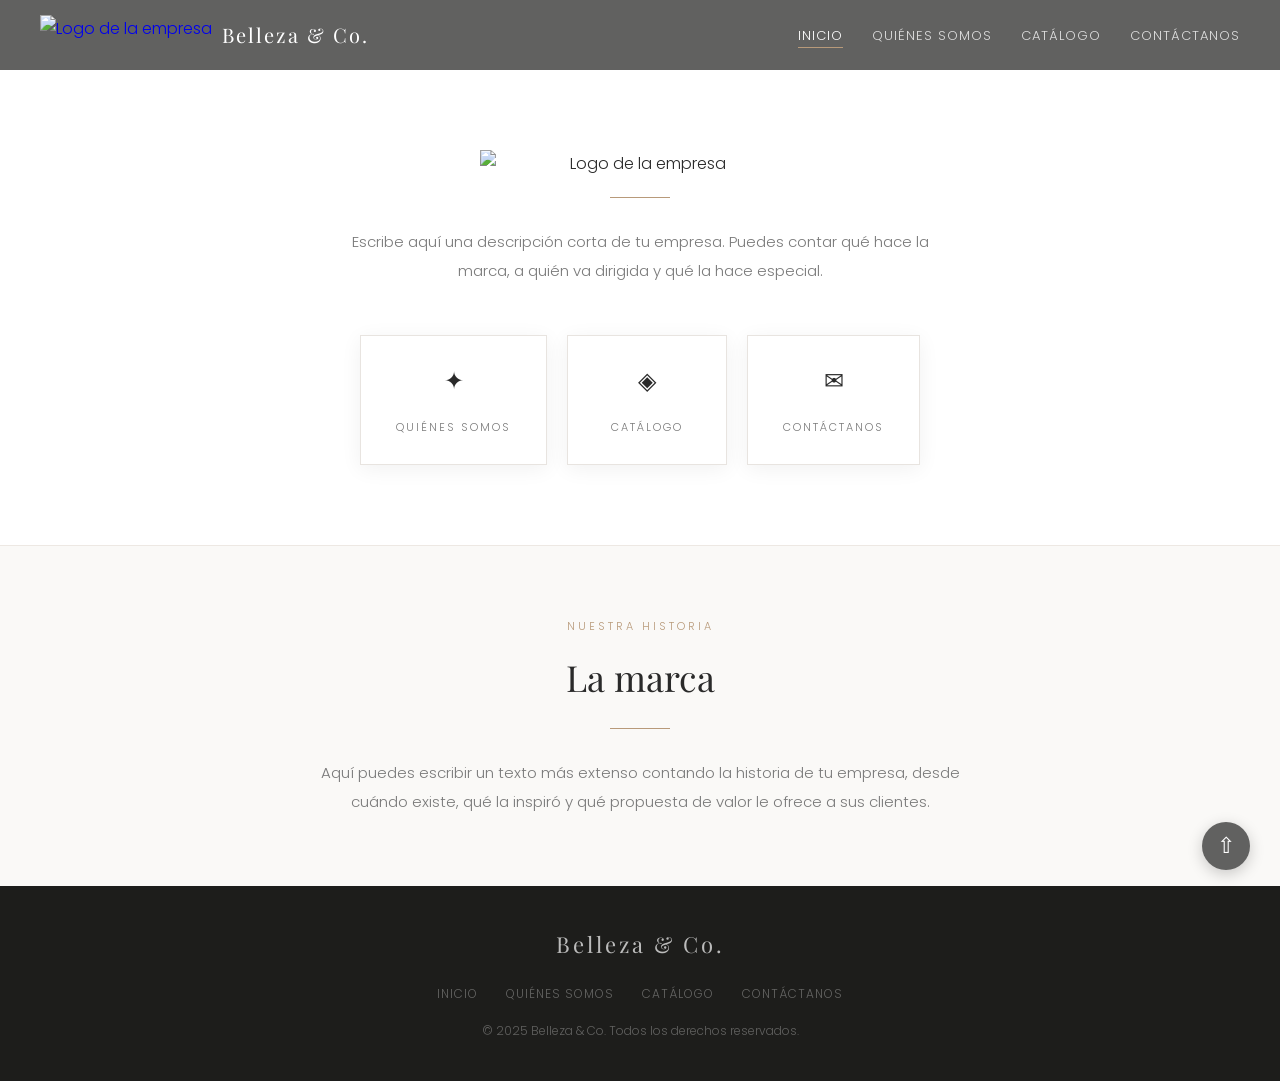
==== index.html @ 979910cd "Add files via upload" ====
<!DOCTYPE html>
<html lang="es">
<head>
  <meta charset="UTF-8" />
  <meta name="viewport" content="width=device-width, initial-scale=1.0" />
  <title>Inicio — Belleza & Co.</title>

  <!-- Cargamos los estilos -->
  <link rel="stylesheet" href="style-shared.css" />
  <link rel="stylesheet" href="style-index.css" />
</head>
<body>


  <!-- ============================
       HEADER (barra de navegación)
       ============================ -->
  <header>

    <!-- Logo: al hacer clic va a Quiénes Somos -->
    <a href="Mirada.png" class="logo-header">

      <!-- AQUÍ VA TU IMAGEN DE LOGO EN EL HEADER -->
      <!-- Cambia src="" por la ruta de tu imagen, ejemplo: src="img/logo.png" -->
      <img src="" alt="Logo de la empresa" />

      <!-- Nombre de la marca -->
      <span>Belleza &amp; Co.</span>
    </a>

    <!-- Menú de navegación -->
    <nav>
      <a href="index.html" class="activo">Inicio</a>
      <a href="quienes-somos.html">Quiénes Somos</a>
      <a href="catalogo.html">Catálogo</a>
      <a href="contacto.html">Contáctanos</a>
    </nav>

  </header>
  <!-- FIN HEADER -->


  <!-- ============================
       CONTENIDO PRINCIPAL
       ============================ -->
  <main>

    <!-- Sección con el logo grande y descripción -->
    <section class="hero">

      <!-- AQUÍ VA TU LOGO GRANDE CENTRADO -->
      <!-- Cambia src="" por la ruta de tu imagen, ejemplo: src="img/logo-grande.png" -->
      <img src="" alt="Logo de la empresa" />

      <!-- Línea decorativa dorada -->
      <div class="linea-dorada"></div>

      <!-- Descripción corta de la empresa (debajo del logo) -->
      <p class="descripcion-empresa">
        <!-- ESCRIBE AQUÍ LA DESCRIPCIÓN BREVE DE TU EMPRESA -->
        Escribe aquí una descripción corta de tu empresa.
        Puedes contar qué hace la marca, a quién va dirigida
        y qué la hace especial.
      </p>

      <!-- Tarjetas de acceso rápido a otras páginas -->
      <div class="tarjetas">

        <a href="quienes-somos.html" class="tarjeta">
          <span class="icono">✦</span>
          <span class="texto">Quiénes Somos</span>
        </a>

        <a href="catalogo.html" class="tarjeta">
          <span class="icono">◈</span>
          <span class="texto">Catálogo</span>
        </a>

        <a href="contacto.html" class="tarjeta">
          <span class="icono">✉</span>
          <span class="texto">Contáctanos</span>
        </a>

      </div>

    </section>

    <!-- Sección de información adicional de la empresa -->
    <section class="seccion-info">
      <p class="etiqueta">Nuestra Historia</p>
      <h2>La marca</h2>
      <div class="linea-dorada"></div>

      <!-- ESCRIBE AQUÍ UN TEXTO MÁS LARGO SOBRE TU EMPRESA -->
      <p>
        Aquí puedes escribir un texto más extenso contando la historia
        de tu empresa, desde cuándo existe, qué la inspiró y qué
        propuesta de valor le ofrece a sus clientes.
      </p>
    </section>

  </main>
  <!-- FIN CONTENIDO PRINCIPAL -->


  <!-- ============================
       FOOTER (pie de página)
       ============================ -->
  <footer>

    <p class="nombre-marca">Belleza &amp; Co.</p>

    <nav>
      <a href="index.html">Inicio</a>
      <a href="quienes-somos.html">Quiénes Somos</a>
      <a href="catalogo.html">Catálogo</a>
      <a href="contacto.html">Contáctanos</a>
    </nav>

    <p class="derechos">&copy; 2025 Belleza &amp; Co. Todos los derechos reservados.</p>

  </footer>
  <!-- FIN FOOTER -->


  <!-- Botón flotante que lleva de vuelta al inicio -->
  <!-- El ↑ es una flecha hacia arriba en código HTML -->
  <a href="index.html" class="btn-inicio" title="Volver al inicio">&#8679;</a>


</body>
</html>
---- style-shared.css ----
/* ==========================================
   ESTILOS COMPARTIDOS - Belleza & Co.
   Este archivo lo usan TODOS los HTML
   ========================================== */

/* Fuentes de Google (se descargan automáticamente) */
@import url('https://fonts.googleapis.com/css2?family=Playfair+Display:wght@400;600&family=Poppins:wght@300;400;500&display=swap');

/* Reset básico: quita márgenes y rellenos por defecto */
* {
  margin: 0;
  padding: 0;
  box-sizing: border-box;
}

/* Variables de color: cámbialas aquí y se aplican en todo */
:root {
  --color-header:  #616160;
  --color-footer:  #1D1D1B;
  --color-fondo:   #FFFFFF;
  --color-dorado:  #b89a7a;
  --color-texto:   #2a2a2a;
  --color-gris:    #7a7a7a;
}

/* Estilos generales de la página */
body {
  background-color: var(--color-fondo);
  color: var(--color-texto);
  font-family: 'Poppins', sans-serif;
  font-weight: 300;
  line-height: 1.7;

  /* Esto hace que el footer siempre quede abajo */
  min-height: 100vh;
  display: flex;
  flex-direction: column;
}

/* El main ocupa todo el espacio disponible */
main {
  flex: 1;
}


/* ==========================================
   HEADER (barra de arriba)
   ========================================== */
header {
  background-color: var(--color-header);
  padding: 0 40px;
  height: 70px;

  /* Coloca el logo y el nav en la misma fila */
  display: flex;
  align-items: center;
  justify-content: space-between;

  /* Se queda pegado arriba al hacer scroll */
  position: sticky;
  top: 0;
  z-index: 100;
}

/* Logo dentro del header */
.logo-header {
  text-decoration: none;
  display: flex;
  align-items: center;
  gap: 10px;
}

/* Imagen del logo en el header */
.logo-header img {
  height: 40px;
  width: auto;
}

/* Nombre de la marca en el header */
.logo-header span {
  font-family: 'Playfair Display', serif;
  font-size: 20px;
  color: white;
  letter-spacing: 2px;
}

/* Navegacion: los enlaces del menú */
nav a {
  color: white;
  text-decoration: none;
  font-size: 13px;
  letter-spacing: 1px;
  text-transform: uppercase;
  margin-left: 25px;
  opacity: 0.8;
  transition: opacity 0.3s;
}

nav a:hover {
  opacity: 1;
}

/* Enlace activo: la página donde estás ahora */
nav a.activo {
  opacity: 1;
  border-bottom: 1px solid var(--color-dorado);
  padding-bottom: 2px;
}


/* ==========================================
   FOOTER (pie de página)
   ========================================== */
footer {
  background-color: var(--color-footer);
  padding: 40px;
  text-align: center;
}

footer .nombre-marca {
  font-family: 'Playfair Display', serif;
  font-size: 22px;
  color: rgba(255,255,255,0.7);
  letter-spacing: 3px;
  margin-bottom: 15px;
}

footer nav {
  margin-bottom: 15px;
}

footer nav a {
  color: rgba(255,255,255,0.4);
  text-decoration: none;
  font-size: 12px;
  letter-spacing: 1px;
  text-transform: uppercase;
  margin: 0 12px;
  transition: color 0.3s;
}

footer nav a:hover {
  color: var(--color-dorado);
}

footer .derechos {
  color: rgba(255,255,255,0.3);
  font-size: 12px;
  margin-top: 10px;
}


/* ==========================================
   BOTON FLOTANTE (volver al inicio)
   Aparece fijo en la esquina inferior derecha
   ========================================== */
.btn-inicio {
  position: fixed;
  bottom: 30px;
  right: 30px;

  background-color: var(--color-header);
  color: white;
  text-decoration: none;
  font-size: 22px;

  width: 48px;
  height: 48px;
  border-radius: 50%;

  display: flex;
  align-items: center;
  justify-content: center;

  box-shadow: 0 4px 15px rgba(0,0,0,0.2);
  transition: background-color 0.3s, transform 0.3s;
  z-index: 200;
}

.btn-inicio:hover {
  background-color: var(--color-dorado);
  transform: translateY(-3px);
}


/* ==========================================
   BANNER DE PAGINA
   Titulo grande que aparece en cada seccion
   ========================================== */
.banner-pagina {
  background-color: var(--color-header);
  padding: 60px 40px;
  text-align: center;
}

.banner-pagina h1 {
  font-family: 'Playfair Display', serif;
  font-size: 42px;
  font-weight: 400;
  color: white;
  letter-spacing: 3px;
}

.banner-pagina p {
  color: rgba(255,255,255,0.6);
  font-size: 12px;
  letter-spacing: 3px;
  text-transform: uppercase;
  margin-top: 8px;
}
---- style-index.css ----
/* ==========================================
   ESTILOS DEL INDEX (inicio / home)
   ========================================== */

@import url('style-shared.css');


/* ==========================================
   SECCION HERO: donde va el logo grande
   ========================================== */
.hero {
  background-color: #FFFFFF;
  padding: 80px 40px;

  /* Centra todo en columna */
  display: flex;
  flex-direction: column;
  align-items: center;
  text-align: center;
}

/* La imagen del logo grande */
.hero img {
  width: 320px;   /* Cambia este número para hacerlo más grande o más pequeño */
  height: auto;
  margin-bottom: 20px;
}

/* Linea dorada decorativa debajo del logo */
.linea-dorada {
  width: 60px;
  height: 1px;
  background-color: #b89a7a;
  margin: 0 auto 30px auto;
}

/* Texto de descripción debajo del logo */
.descripcion-empresa {
  max-width: 600px;
  font-size: 15px;
  color: #7a7a7a;
  line-height: 1.9;
}


/* ==========================================
   SECCION INFERIOR: más info de la empresa
   ========================================== */
.seccion-info {
  background-color: #faf9f7;
  padding: 70px 40px;
  text-align: center;
  border-top: 1px solid #ede8e3;
}

/* Pequeño texto encima del titulo */
.seccion-info .etiqueta {
  font-size: 11px;
  letter-spacing: 3px;
  text-transform: uppercase;
  color: #b89a7a;
  margin-bottom: 10px;
}

/* Titulo de la sección */
.seccion-info h2 {
  font-family: 'Playfair Display', serif;
  font-size: 36px;
  font-weight: 400;
  color: #2a2a2a;
  margin-bottom: 20px;
}

/* Párrafo de texto */
.seccion-info p {
  max-width: 650px;
  margin: 0 auto;
  font-size: 15px;
  color: #7a7a7a;
  line-height: 1.9;
}


/* ==========================================
   TARJETAS DE ACCESO RAPIDO
   Los 3 botones que llevan a cada sección
   ========================================== */
.tarjetas {
  display: flex;
  gap: 20px;
  justify-content: center;
  flex-wrap: wrap;   /* En pantallas pequeñas se apilan */
  margin-top: 50px;
}

/* Cada tarjeta individual */
.tarjeta {
  background-color: white;
  border: 1px solid #e8e4e0;
  padding: 25px 35px;
  text-align: center;
  text-decoration: none;
  color: #2a2a2a;
  min-width: 160px;

  /* Sombra suave */
  box-shadow: 0 4px 20px rgba(0,0,0,0.06);

  /* Animacion al pasar el mouse */
  transition: transform 0.3s, box-shadow 0.3s, border-color 0.3s;
}

.tarjeta:hover {
  transform: translateY(-5px);
  box-shadow: 0 10px 30px rgba(0,0,0,0.10);
  border-color: #b89a7a;
}

/* Simbolo decorativo dentro de la tarjeta */
.tarjeta .icono {
  font-size: 24px;
  display: block;
  margin-bottom: 10px;
}

/* Texto de la tarjeta */
.tarjeta .texto {
  font-size: 11px;
  letter-spacing: 2px;
  text-transform: uppercase;
  color: #7a7a7a;
}
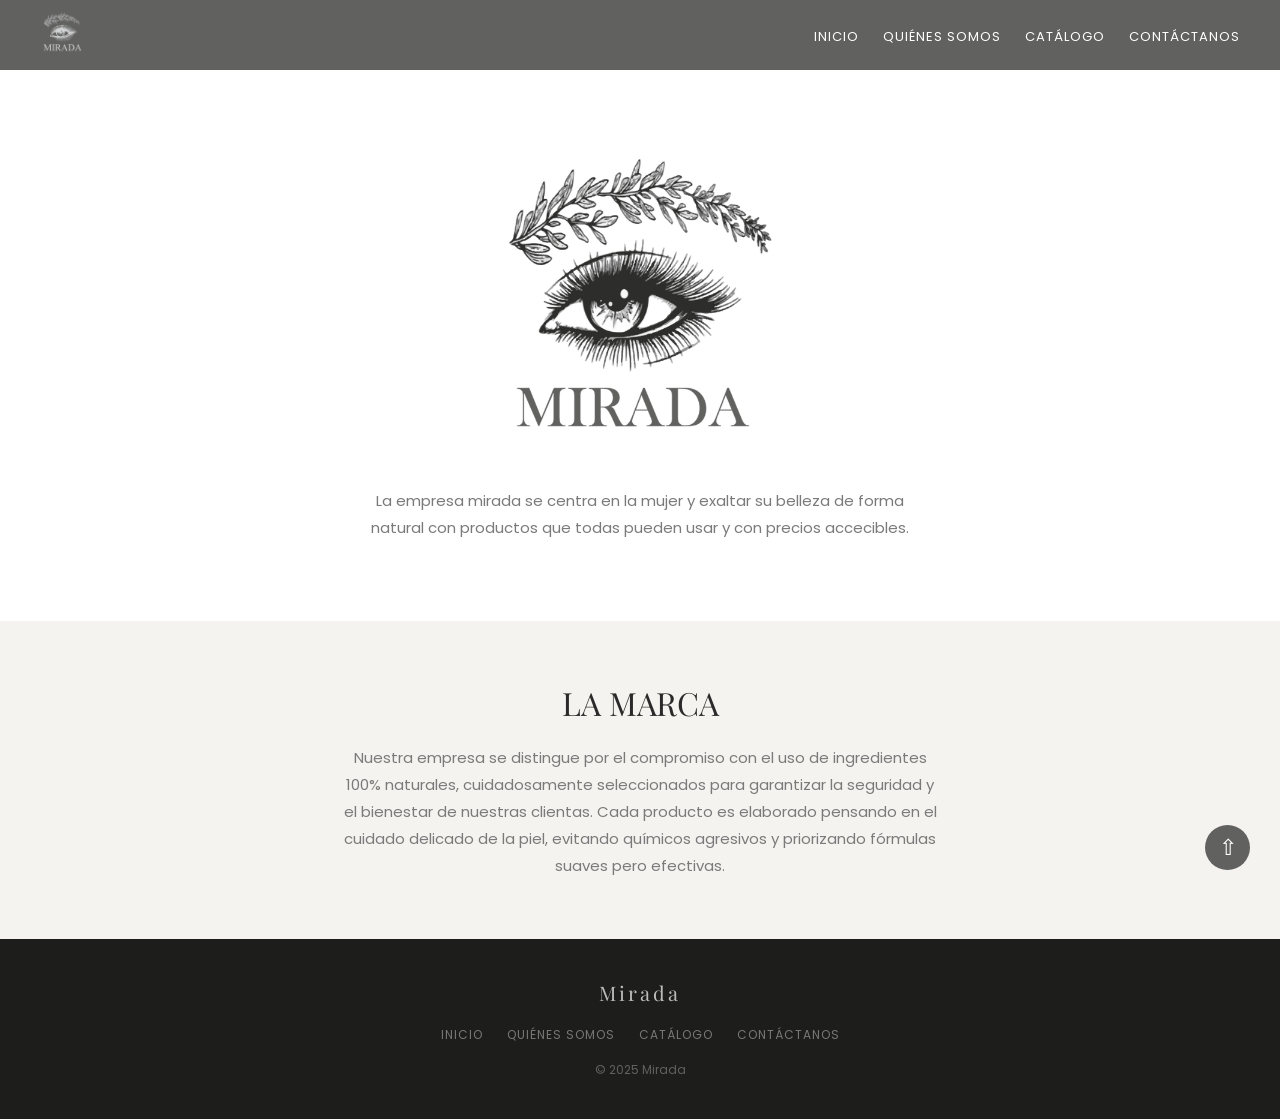
==== commit d84f7e39: "Add files via upload" ====
--- a/index.html
+++ b/index.html
@@ -1,132 +1,62 @@
-<!DOCTYPE html>
-<html lang="es">
-<head>
-  <meta charset="UTF-8" />
-  <meta name="viewport" content="width=device-width, initial-scale=1.0" />
-  <title>Inicio — Belleza & Co.</title>
-
-  <!-- Cargamos los estilos -->
-  <link rel="stylesheet" href="style-shared.css" />
-  <link rel="stylesheet" href="style-index.css" />
-</head>
-<body>
-
-
-  <!-- ============================
-       HEADER (barra de navegación)
-       ============================ -->
-  <header>
-
-    <!-- Logo: al hacer clic va a Quiénes Somos -->
-    <a href="Mirada.png" class="logo-header">
-
-      <!-- AQUÍ VA TU IMAGEN DE LOGO EN EL HEADER -->
-      <!-- Cambia src="" por la ruta de tu imagen, ejemplo: src="img/logo.png" -->
-      <img src="" alt="Logo de la empresa" />
-
-      <!-- Nombre de la marca -->
-      <span>Belleza &amp; Co.</span>
-    </a>
-
-    <!-- Menú de navegación -->
-    <nav>
-      <a href="index.html" class="activo">Inicio</a>
-      <a href="quienes-somos.html">Quiénes Somos</a>
-      <a href="catalogo.html">Catálogo</a>
-      <a href="contacto.html">Contáctanos</a>
-    </nav>
-
-  </header>
-  <!-- FIN HEADER -->
-
-
-  <!-- ============================
-       CONTENIDO PRINCIPAL
-       ============================ -->
-  <main>
-
-    <!-- Sección con el logo grande y descripción -->
-    <section class="hero">
-
-      <!-- AQUÍ VA TU LOGO GRANDE CENTRADO -->
-      <!-- Cambia src="" por la ruta de tu imagen, ejemplo: src="img/logo-grande.png" -->
-      <img src="" alt="Logo de la empresa" />
-
-      <!-- Línea decorativa dorada -->
-      <div class="linea-dorada"></div>
-
-      <!-- Descripción corta de la empresa (debajo del logo) -->
-      <p class="descripcion-empresa">
-        <!-- ESCRIBE AQUÍ LA DESCRIPCIÓN BREVE DE TU EMPRESA -->
-        Escribe aquí una descripción corta de tu empresa.
-        Puedes contar qué hace la marca, a quién va dirigida
-        y qué la hace especial.
-      </p>
-
-      <!-- Tarjetas de acceso rápido a otras páginas -->
-      <div class="tarjetas">
-
-        <a href="quienes-somos.html" class="tarjeta">
-          <span class="icono">✦</span>
-          <span class="texto">Quiénes Somos</span>
-        </a>
-
-        <a href="catalogo.html" class="tarjeta">
-          <span class="icono">◈</span>
-          <span class="texto">Catálogo</span>
-        </a>
-
-        <a href="contacto.html" class="tarjeta">
-          <span class="icono">✉</span>
-          <span class="texto">Contáctanos</span>
-        </a>
-
-      </div>
-
-    </section>
-
-    <!-- Sección de información adicional de la empresa -->
-    <section class="seccion-info">
-      <p class="etiqueta">Nuestra Historia</p>
-      <h2>La marca</h2>
-      <div class="linea-dorada"></div>
-
-      <!-- ESCRIBE AQUÍ UN TEXTO MÁS LARGO SOBRE TU EMPRESA -->
-      <p>
-        Aquí puedes escribir un texto más extenso contando la historia
-        de tu empresa, desde cuándo existe, qué la inspiró y qué
-        propuesta de valor le ofrece a sus clientes.
-      </p>
-    </section>
-
-  </main>
-  <!-- FIN CONTENIDO PRINCIPAL -->
-
-
-  <!-- ============================
-       FOOTER (pie de página)
-       ============================ -->
-  <footer>
-
-    <p class="nombre-marca">Belleza &amp; Co.</p>
-
-    <nav>
-      <a href="index.html">Inicio</a>
-      <a href="quienes-somos.html">Quiénes Somos</a>
-      <a href="catalogo.html">Catálogo</a>
-      <a href="contacto.html">Contáctanos</a>
-    </nav>
-
-    <p class="derechos">&copy; 2025 Belleza &amp; Co. Todos los derechos reservados.</p>
-
-  </footer>
-  <!-- FIN FOOTER -->
-
-
-  <!-- Botón flotante que lleva de vuelta al inicio -->
-  <!-- El ↑ es una flecha hacia arriba en código HTML -->
-  <a href="index.html" class="btn-inicio" title="Volver al inicio">&#8679;</a>
-
-
-</body>
-</html>
+<!DOCTYPE html>
+<html lang="es">
+<head>
+  <meta charset="UTF-8" />
+  <meta name="viewport" content="width=device-width, initial-scale=1.0" />
+  <title>Inicio</title>
+  <link rel="stylesheet" href="style-index.css" />
+</head>
+<body>
+
+  <!-- BARRA DE NAVEGACIÓN -->
+  <header>
+    <a href="quienes-somos.html">
+      <img src="mirada_negativo.png" alt="Logo" />
+    </a>
+    <nav>
+      <a href="index.html">Inicio</a>
+      <a href="quienes-somos.html">Quiénes Somos</a>
+      <a href="catalogo.html">Catálogo</a>
+      <a href="contacto.html">Contáctanos</a>
+    </nav>
+  </header>
+
+  <!-- CONTENIDO PRINCIPAL -->
+  <main>
+
+    <!-- Logo grande centrado -->
+    <div class="hero">
+      <img src="Mirada.png" alt="Logo" />
+      <!-- ESCRIBE AQUÍ LA DESCRIPCIÓN CORTA DE TU EMPRESA -->
+      <p>La empresa mirada se centra en la
+mujer y exaltar su belleza de forma natural con
+productos que todas pueden usar y con precios
+accecibles.</p>
+    </div>
+
+    <!-- Sección de texto adicional -->
+    <div class="info">
+      <h2>LA MARCA</h2>
+      <!-- ESCRIBE AQUÍ MÁS INFORMACIÓN SOBRE TU EMPRESA -->
+      <p>Nuestra empresa se distingue por el compromiso con el uso de ingredientes 100% naturales, cuidadosamente seleccionados para garantizar la seguridad y el bienestar de nuestras clientas. Cada producto es elaborado pensando en el cuidado delicado de la piel, evitando químicos agresivos y priorizando fórmulas suaves pero efectivas.</p>
+    </div>
+
+  </main>
+
+  <!-- PIE DE PÁGINA -->
+  <footer>
+    <p class="marca">Mirada</p>
+    <nav>
+      <a href="index.html">Inicio</a>
+      <a href="quienes-somos.html">Quiénes Somos</a>
+      <a href="catalogo.html">Catálogo</a>
+      <a href="contacto.html">Contáctanos</a>
+    </nav>
+    <p class="derechos">&copy; 2025 Mirada</p>
+  </footer>
+
+  <!-- Botón fijo que vuelve al inicio -->
+  <a href="index.html" class="btn-arriba">&#8679;</a>
+
+</body>
+</html>
--- a/style-index.css
+++ b/style-index.css
@@ -1,132 +1,139 @@
-/* ==========================================
-   ESTILOS DEL INDEX (inicio / home)
-   ========================================== */
-
-@import url('style-shared.css');
-
-
-/* ==========================================
-   SECCION HERO: donde va el logo grande
-   ========================================== */
-.hero {
-  background-color: #FFFFFF;
-  padding: 80px 40px;
-
-  /* Centra todo en columna */
-  display: flex;
-  flex-direction: column;
-  align-items: center;
-  text-align: center;
-}
-
-/* La imagen del logo grande */
-.hero img {
-  width: 320px;   /* Cambia este número para hacerlo más grande o más pequeño */
-  height: auto;
-  margin-bottom: 20px;
-}
-
-/* Linea dorada decorativa debajo del logo */
-.linea-dorada {
-  width: 60px;
-  height: 1px;
-  background-color: #b89a7a;
-  margin: 0 auto 30px auto;
-}
-
-/* Texto de descripción debajo del logo */
-.descripcion-empresa {
-  max-width: 600px;
-  font-size: 15px;
-  color: #7a7a7a;
-  line-height: 1.9;
-}
-
-
-/* ==========================================
-   SECCION INFERIOR: más info de la empresa
-   ========================================== */
-.seccion-info {
-  background-color: #faf9f7;
-  padding: 70px 40px;
-  text-align: center;
-  border-top: 1px solid #ede8e3;
-}
-
-/* Pequeño texto encima del titulo */
-.seccion-info .etiqueta {
-  font-size: 11px;
-  letter-spacing: 3px;
-  text-transform: uppercase;
-  color: #b89a7a;
-  margin-bottom: 10px;
-}
-
-/* Titulo de la sección */
-.seccion-info h2 {
-  font-family: 'Playfair Display', serif;
-  font-size: 36px;
-  font-weight: 400;
-  color: #2a2a2a;
-  margin-bottom: 20px;
-}
-
-/* Párrafo de texto */
-.seccion-info p {
-  max-width: 650px;
-  margin: 0 auto;
-  font-size: 15px;
-  color: #7a7a7a;
-  line-height: 1.9;
-}
-
-
-/* ==========================================
-   TARJETAS DE ACCESO RAPIDO
-   Los 3 botones que llevan a cada sección
-   ========================================== */
-.tarjetas {
-  display: flex;
-  gap: 20px;
-  justify-content: center;
-  flex-wrap: wrap;   /* En pantallas pequeñas se apilan */
-  margin-top: 50px;
-}
-
-/* Cada tarjeta individual */
-.tarjeta {
-  background-color: white;
-  border: 1px solid #e8e4e0;
-  padding: 25px 35px;
-  text-align: center;
-  text-decoration: none;
-  color: #2a2a2a;
-  min-width: 160px;
-
-  /* Sombra suave */
-  box-shadow: 0 4px 20px rgba(0,0,0,0.06);
-
-  /* Animacion al pasar el mouse */
-  transition: transform 0.3s, box-shadow 0.3s, border-color 0.3s;
-}
-
-.tarjeta:hover {
-  transform: translateY(-5px);
-  box-shadow: 0 10px 30px rgba(0,0,0,0.10);
-  border-color: #b89a7a;
-}
-
-/* Simbolo decorativo dentro de la tarjeta */
-.tarjeta .icono {
-  font-size: 24px;
-  display: block;
-  margin-bottom: 10px;
-}
-
-/* Texto de la tarjeta */
-.tarjeta .texto {
-  font-size: 11px;
-  letter-spacing: 2px;
-  text-transform: uppercase;
-  color: #7a7a7a;
-}
+/* FUENTE DE GOOGLE */
+@import url('https://fonts.googleapis.com/css2?family=Playfair+Display:wght@400&family=Poppins:wght@300;400&display=swap');
+
+/* COLORES */
+* {
+  margin: 0;
+  padding: 0;
+  box-sizing: border-box;
+}
+
+body {
+  font-family: 'Poppins', sans-serif;
+  background-color: #FFFFFF;
+  color: #2a2a2a;
+}
+
+/* ---- HEADER ---- */
+header {
+  background-color: #616160;
+  height: 70px;
+  padding: 0 40px;
+  display: flex;
+  align-items: center;
+  justify-content: space-between;
+}
+
+header img {
+  height: 45px;
+}
+
+nav a {
+  color: white;
+  text-decoration: none;
+  margin-left: 20px;
+  font-size: 13px;
+  text-transform: uppercase;
+  letter-spacing: 1px;
+}
+
+nav a:hover {
+  text-decoration: underline;
+}
+
+/* ---- HERO (logo grande + descripción) ---- */
+.hero {
+  background-color: #FFFFFF;
+  padding: 80px 20px;
+  text-align: center;
+}
+
+.hero img {
+  width: 300px;
+  margin-bottom: 30px;
+}
+
+.hero p {
+  font-size: 15px;
+  color: #7a7a7a;
+  max-width: 580px;
+  margin: 0 auto;
+  line-height: 1.8;
+}
+
+/* ---- INFO (sección de texto debajo) ---- */
+.info {
+  background-color: #f5f3f0;
+  padding: 60px 20px;
+  text-align: center;
+}
+
+.info h2 {
+  font-family: 'Playfair Display', serif;
+  font-size: 32px;
+  font-weight: 400;
+  margin-bottom: 20px;
+}
+
+.info p {
+  font-size: 15px;
+  color: #7a7a7a;
+  max-width: 600px;
+  margin: 0 auto;
+  line-height: 1.8;
+}
+
+/* ---- FOOTER ---- */
+footer {
+  background-color: #1D1D1B;
+  padding: 40px 20px;
+  text-align: center;
+}
+
+footer .marca {
+  color: rgba(255,255,255,0.7);
+  font-family: 'Playfair Display', serif;
+  font-size: 20px;
+  letter-spacing: 3px;
+  margin-bottom: 15px;
+}
+
+footer nav a {
+  color: rgba(255,255,255,0.4);
+  text-decoration: none;
+  font-size: 12px;
+  text-transform: uppercase;
+  margin: 0 10px;
+  letter-spacing: 1px;
+}
+
+footer nav a:hover {
+  color: #b89a7a;
+}
+
+footer .derechos {
+  color: rgba(255,255,255,0.3);
+  font-size: 12px;
+  margin-top: 15px;
+}
+
+/* ---- BOTÓN VOLVER ARRIBA ---- */
+.btn-arriba {
+  position: fixed;
+  bottom: 30px;
+  right: 30px;
+  background-color: #616160;
+  color: white;
+  width: 45px;
+  height: 45px;
+  border-radius: 50%;
+  display: flex;
+  align-items: center;
+  justify-content: center;
+  text-decoration: none;
+  font-size: 22px;
+}
+
+.btn-arriba:hover {
+  background-color: #b89a7a;
+}
